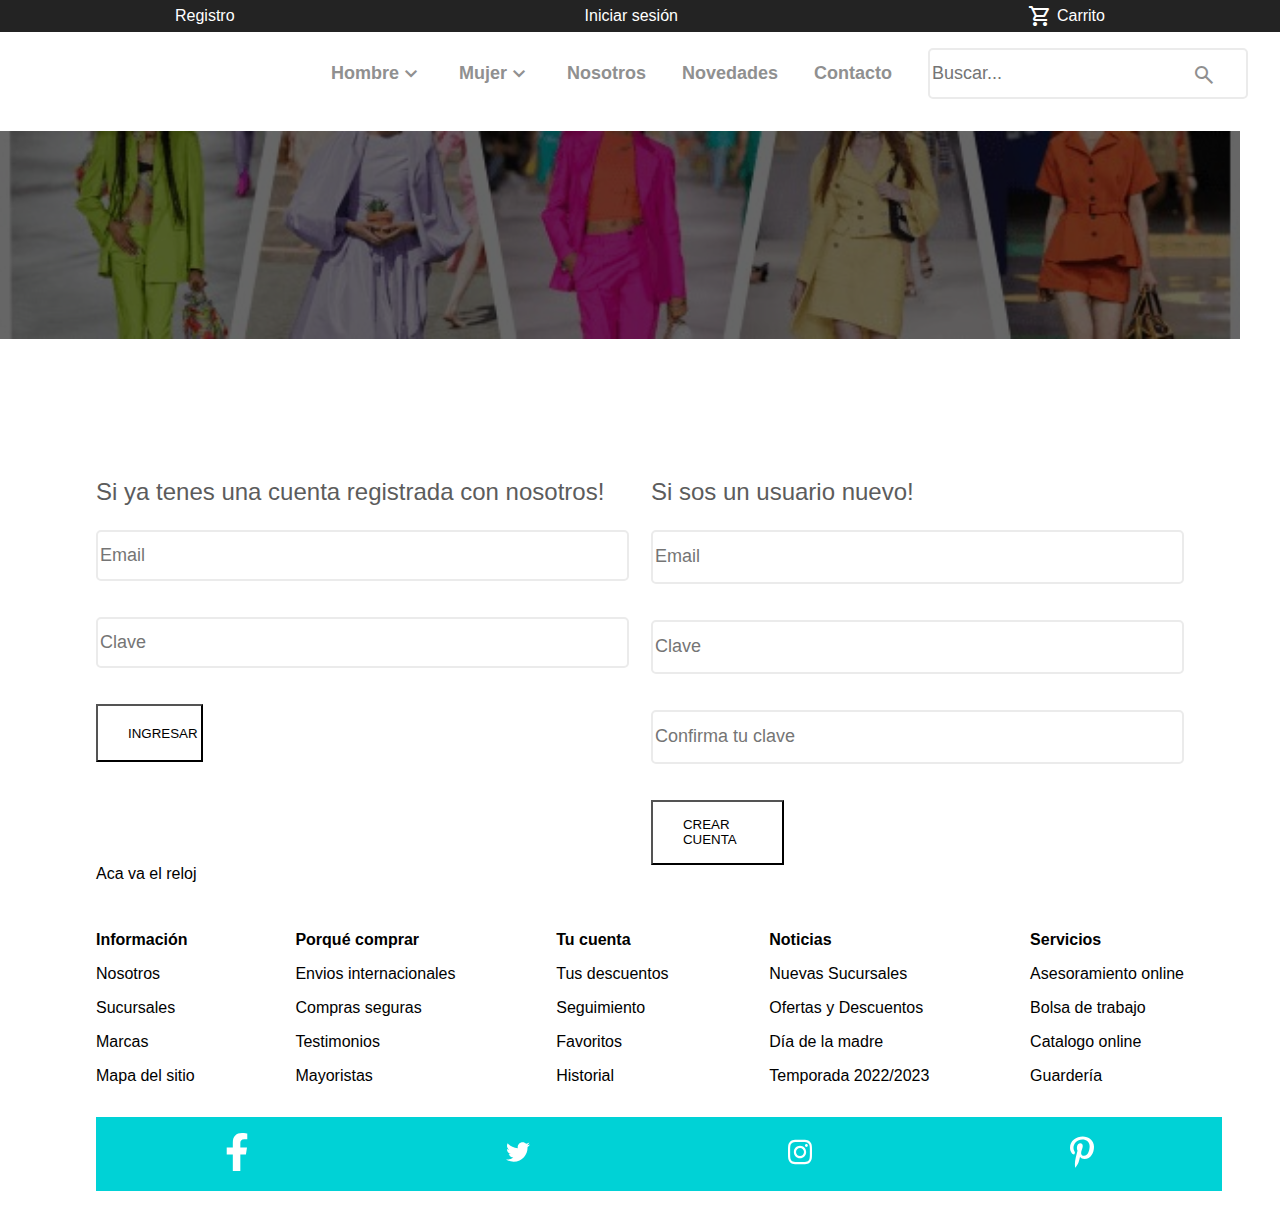
==== contacto.html @ 80572318 "Termine la pagina de contacto" ====
<!DOCTYPE html>
<html lang="en">
  <head>
    <meta charset="UTF-8" />
    <meta name="viewport" content="width=device-width, initial-scale=1.0" />
    <link rel="stylesheet" type="text/css" href="css/styles.css" />
    <link
      rel="stylesheet"
      href="https://fonts.googleapis.com/css2?family=Material+Symbols+Outlined:opsz,wght,FILL,GRAD@24,400,0,0"
    />
    <link
      rel="stylesheet"
      href="https://use.fontawesome.com/releases/v5.12.1/css/all.css"
      crossorigin="anonymous"
    />
    <script src="js/index.js"></script>
    <title>Contacto: Tienda de Ropa</title>
  </head>
  <body>
    <header>
      <p>Registro</p>
      <p>Iniciar sesión</p>
      <div>
        <span class="material-symbols-outlined"> shopping_cart </span>
        <p>Carrito</p>
      </div>
    </header>
    <div>
      <nav>
        <ul>
          <li>Hombre</li>
          <span class="material-symbols-outlined"> expand_more </span>
          <div id="contenedorSeccionHombre">
            <ul>
              <li>Casual</li>
              <span class="material-symbols-outlined"> expand_more </span>
              <li>Abrigos</li>
              <li>Deportivo</li>
              <li>Pantalones</li>
              <li>Remeras</li>
            </ul>
            <ul>
              <li>Formal</li>
              <span class="material-symbols-outlined"> expand_more </span>
              <li>Chaquetas</li>
              <li>Camisetas</li>
              <li>Trajes</li>
              <li>Pantalones</li>
            </ul>
            <div>
              <h2>Ofertas de Invierno</h2>
              <p>Desde el 50% de descuento</p>
            </div>
          </div>
          <li>Mujer</li>
          <span class="material-symbols-outlined"> expand_more </span>
          <div id="contenedorSeccionMujer">
            <ul>
              <li>Casual</li>
              <span class="material-symbols-outlined"> expand_more </span>
              <li>Remeras</li>
              <li>Bikinis</li>
              <li>Juvenil</li>
              <li>Deportivo</li>
            </ul>
            <ul>
              <li>Formal/Noche</li>
              <span class="material-symbols-outlined"> expand_more </span>
              <li>Vestidos</li>
              <li>Accesorios</li>
              <li>Trajes</li>
              <li>Nueva Temporada</li>
            </ul>
            <div>
              <h2>Ofertas de Otoño</h2>
              <p>Desde el 50% de descuento</p>
            </div>
          </div>
          <li>Nosotros</li>
          <li>Novedades</li>
          <li>Contacto</li>
          <li class="inputBuscar">
            <input type="text" placeholder="Buscar..." />
            <span class="material-symbols-outlined"> search </span>
          </li>
        </ul>
      </nav>
    </div>
    <main class="mainContacto">
      <div class="contenedorImagenContacto">
      </div>
      <div class="contenedorFormularios">
        <form class="formInicioSesion">
          <p>Si ya tenes una cuenta registrada con nosotros!</p>
          <input type="email" placeholder="Email" id="email">
          <input type="password" placeholder="Clave" id="clave">
          <button type="submit">INGRESAR</button>
        </form>
        <form class="formRegistro">
          <p>Si sos un usuario nuevo!</p>
          <input type="email" placeholder="Email" id="emailNuevo">
          <input type="password" placeholder="Clave" id="claveNueva">
          <input type="password" placeholder="Confirma tu clave" id="confirmarClave">
          <button type="submit">CREAR CUENTA</button>
        </form>
      </div>
      <div>
        <p>Aca va el reloj</p>
      </div>
    </main>
    <div class="infoTienda">
      <div class="informaciones">
        <h4>Información</h4>
        <a href="#">Nosotros</a>
        <a href="#">Sucursales</a>
        <a href="#">Marcas</a>
        <a href="#">Mapa del sitio</a>
      </div>
      <div class="informaciones">
        <h4>Porqué comprar</h4>
        <a href="#">Envios internacionales</a>
        <a href="#">Compras seguras</a>
        <a href="#">Testimonios</a>
        <a href="#">Mayoristas</a>
      </div>
      <div class="informaciones">
        <h4>Tu cuenta</h4>
        <a href="#">Tus descuentos</a>
        <a href="#">Seguimiento</a>
        <a href="#">Favoritos</a>
        <a href="#">Historial</a>
      </div>
      <div class="informaciones">
        <h4>Noticias</h4>
        <a href="#">Nuevas Sucursales</a>
        <a href="#">Ofertas y Descuentos</a>
        <a href="#">Día de la madre</a>
        <a href="#">Temporada 2022/2023</a>
      </div>
      <div class="informaciones">
        <h4>Servicios</h4>
        <a href="#">Asesoramiento online</a>
        <a href="#">Bolsa de trabajo</a>
        <a href="#">Catalogo online</a>
        <a href="#">Guardería</a>
      </div>
    </div>
    <footer>
      <a href="https://www.facebook.com/"
        ><img
          src="./imagenes/facebook.svg"
          alt="logo facebook"
          class="logosRedesSociales"
      /></a>
      <a href="https://twitter.com/"
        ><img
          src="./imagenes/twitter.svg"
          alt="logo twitter"
          class="logosRedesSociales"
      /></a>
      <a href="https://www.instagram.com/"
        ><img
          src="./imagenes/instagram.svg"
          alt="logo instagram"
          class="logosRedesSociales"
      /></a>
      <a href="https://www.pinterest.com"
        ><img
          src="./imagenes/pinterest.svg"
          alt="logo pinterest"
          class="logosRedesSociales"
      /></a>
    </footer>
  </body>
</html>
---- css/styles.css ----
* {
  margin: 0px;
  font-family: "Segoe UI", Tahoma, Geneva, Verdana, sans-serif;
}

/* Estilos del Index */

/* Estilos del header */

header {
  background-color: #232323;
  color: #ffffff;
  display: flex;
  flex-direction: row;
  justify-content: space-around;
  align-items: center;
  height: 2em;
}

header a {
  text-decoration: none;
  color: #ffffff;
}

header div {
  display: flex;
  flex-direction: row;
}

header div p {
  margin-top: 3px;
  margin-left: 5px;
}

/* Estilos del nav */

.imagenNav {
  background-image: url(../imagenes/B.jpg);
  width: 100%;
  height: 93vh;
  background-size: cover;
  background-repeat: no-repeat;
}

div nav ul {
  padding-top: 1em;
  margin-right: 7em;
  list-style: none;
  display: flex;
  flex-direction: row;
  justify-content: flex-end;
  align-items: center;
  color: #909090;
}

div nav ul li {
  margin-left: 2em;
  font-size: large;
  font-weight: bolder;
}

div nav ul li a {
  text-decoration: none;
  color: #909090;
}

.inputBuscar {
  position: relative;
}

div nav ul li input {
  height: 2.5em;
  width: 130%;
  border: 2px solid #ebebeb;
  border-radius: 5px;
  font-size: large;
  color: #909090;
}

div nav ul li span {
  position: absolute;
  bottom: 0.5em;
  right: -2em;
}

#contenedorSeccionHombre {
  display: none;
}

#contenedorSeccionMujer {
  display: none;
}

/* Estilos del main */

main {
  margin-left: 6em;
  margin-right: 6em;
  margin-top: 1em;
  padding-top: 1em;
  border-top: 2px solid #ebebeb;
}

main nav ul {
  list-style: none;
  display: flex;
  flex-direction: row;
  justify-content: flex-start;
  align-items: center;
  margin-bottom: 2em;
}

main nav ul li {
  padding-left: 2em;
  font-weight: 500;
  font-size: large;
  color: #5c5c5c;
}

.imagenesMain {
  display: flex;
  flex-direction: row;
  justify-content: space-between;
  flex-wrap: wrap;
  color: #909090;
}

.preciosEnImagenes {
  margin-top: 10px;
  margin-left: 10px;
}

.imagenMain1 {
  background-image: url(../imagenes/item-1.png);
  height: 49vh;
  width: 40vh;
  background-size: 100%;
  background-repeat: no-repeat;
  padding-bottom: 1em;
  border: 1px solid #bdbdbd;
}

.imagenMain2 {
  background-image: url(../imagenes/item-2.png);
  height: 68vh;
  width: 46vh;
  background-size: 100%;
  background-repeat: no-repeat;
  padding-bottom: 1em;
  border: 1px solid #bdbdbd;
}

.imagenMain3 {
  background-image: url(../imagenes/item-4.png);
  height: 89vh;
  width: 90vh;
  background-size: 100%;
  background-repeat: no-repeat;
  padding-bottom: 1em;
  border: 1px solid #bdbdbd;
}

.imagenMain4 {
  background-image: url(../imagenes/item-3.png);
  height: 76vh;
  width: 89vh;
  background-size: 60%;
  background-repeat: no-repeat;
  padding-bottom: 1em;
  border: 1px solid #bdbdbd;
  margin-top: -8%;
}

.imagenMain5 {
  background-image: url(../imagenes/item-5.png);
  height: 59vh;
  width: 45vh;
  background-size: 100%;
  background-repeat: no-repeat;
  padding-bottom: 1em;
  border: 1px solid #bdbdbd;
  margin-top: 20px;
  margin-left: 10px;
}

.imagenMain6 {
  background-image: url(../imagenes/item-6.png);
  height: 59vh;
  width: 44vh;
  background-size: 102.5%;
  background-repeat: no-repeat;
  padding-bottom: 1em;
  border: 1px solid #bdbdbd;
  margin-top: 20px;
}

/* Estilos de la parte de informacion */

.infoTienda {
  margin-left: 6em;
  margin-right: 6em;
  margin-top: 3em;
  display: flex;
  flex-direction: row;
  justify-content: space-between;
}

.informaciones {
  display: flex;
  flex-direction: column;
}

.informaciones a {
  text-decoration: none;
  color: #000000;
  margin-top: 1em;
}

/* Estilos del footer */

footer {
  width: 88%;
  margin-left: 6em;
  margin-right: 6em;
  margin-top: 2em;
  margin-bottom: 1em;
  padding-top: 1em;
  padding-bottom: 1em;
  height: 100%;
  background-color: #00d2d6;
  display: flex;
  flex-direction: row;
  justify-content: space-around;
  align-items: center;
}

.logosRedesSociales {
  width: 1.5em;
}

/* Estilo de Contacto */

/* Estilos del main */

.mainContacto {
  border: none;
}

.contenedorImagenContacto {
  background-image: url(../imagenes/collage-COLORES.jpg);
  width: 114%;
  height: 35vh;
  margin-left: -6em;
  background-size: 100%;
  background-repeat: no-repeat;
  filter: brightness(0.4);
}

/* Estilo de los formularios */

.contenedorFormularios {
  display: flex;
  flex-direction: row;
  justify-content: space-between;
  width: 100%;
}

.formInicioSesion {
  display: flex;
  flex-direction: column;
  width: 49%;
  margin-top: 2em;
}

.formRegistro {
  display: flex;
  flex-direction: column;
  width: 49%;
  margin-top: 2em;
}

main div form p {
  font-size: x-large;
  font-weight: 400;
  color: #5c5c5c ;
  margin-bottom: 1em;
}

main div form input {
  margin-bottom: 2em;
  height: 2.5em;
  border: 2px solid #ebebeb;
  border-radius: 5px;
  font-size: large;
  color: #909090;
}

main div form button {
  background-color: #ffffff;
  padding-left: 30px;
}

.formInicioSesion button{
  width: 20%;
  height: 15%;
  text-align: start;
}

.formRegistro input {
  height: 3.2em;
}

.formRegistro button {
  width: 25%;
  height: 20%;
  text-align: start;
}
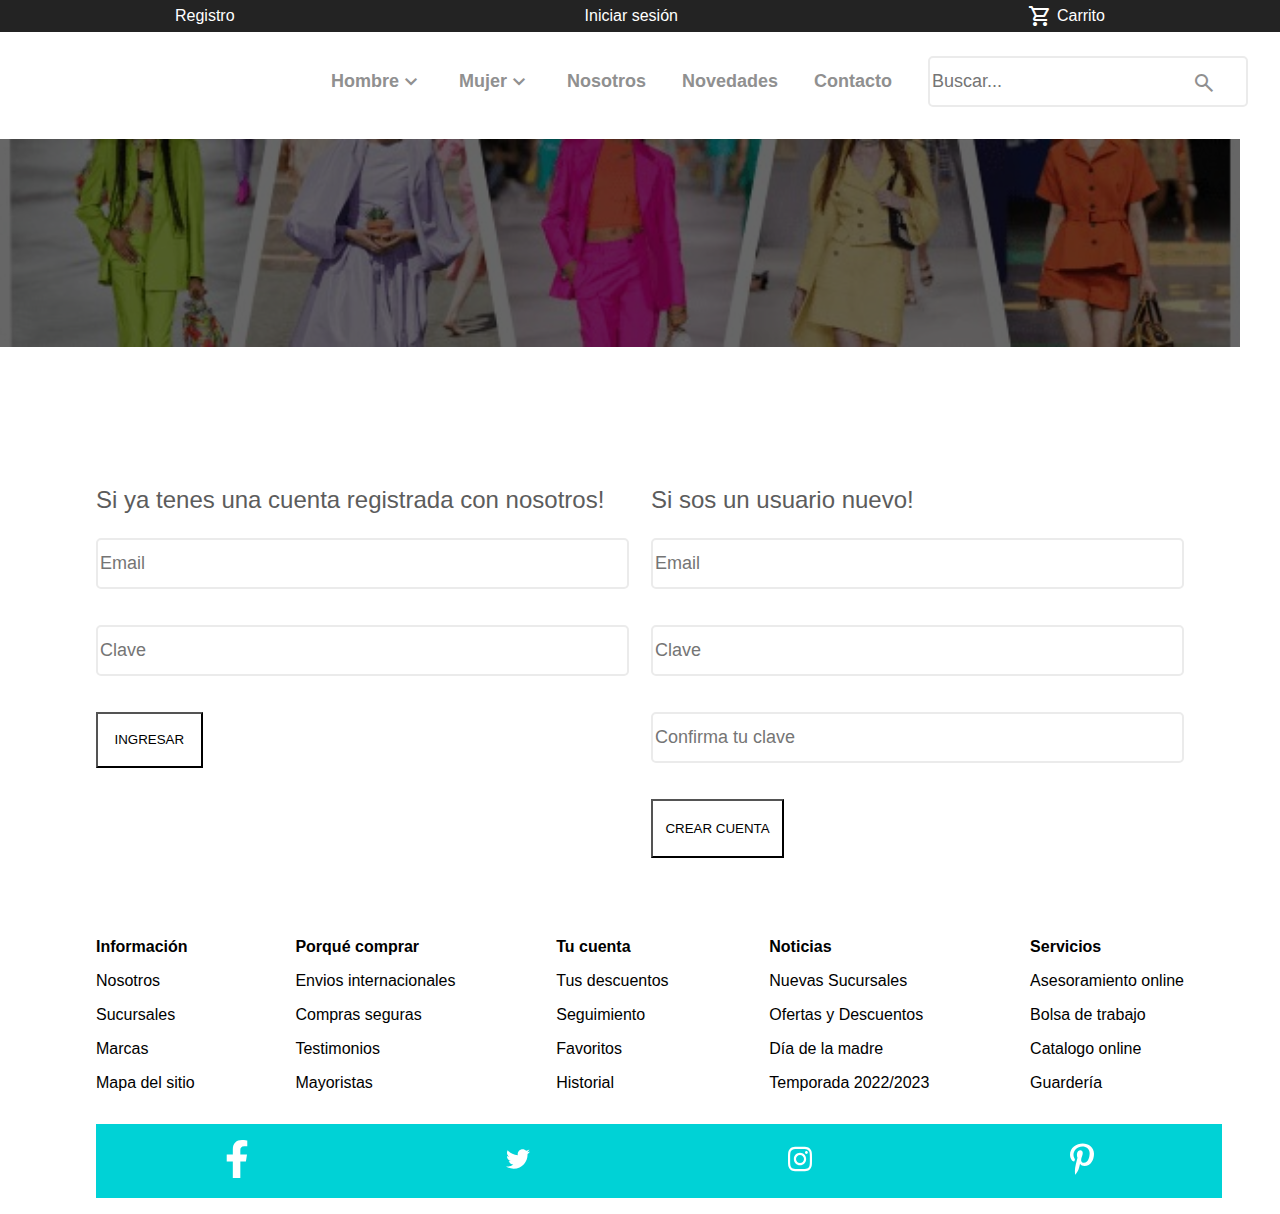
==== commit d9083c37: "Comence con js" ====
--- a/contacto.html
+++ b/contacto.html
@@ -13,19 +13,18 @@
       href="https://use.fontawesome.com/releases/v5.12.1/css/all.css"
       crossorigin="anonymous"
     />
-    <script src="js/index.js"></script>
     <title>Contacto: Tienda de Ropa</title>
   </head>
   <body>
     <header>
-      <p>Registro</p>
-      <p>Iniciar sesión</p>
+      <p><a href="contacto.html">Registro</a></p>
+      <p><a href="contacto.html">Iniciar sesión</a></p>
       <div>
         <span class="material-symbols-outlined"> shopping_cart </span>
-        <p>Carrito</p>
+        <a href="#"><p>Carrito</p></a>
       </div>
     </header>
-    <div>
+    <div class="navContacto">
       <nav>
         <ul>
           <li>Hombre</li>
@@ -76,9 +75,9 @@
               <p>Desde el 50% de descuento</p>
             </div>
           </div>
-          <li>Nosotros</li>
-          <li>Novedades</li>
-          <li>Contacto</li>
+          <li><a href="#">Nosotros</a></li>
+          <li><a href="index.html">Novedades</a></li>
+          <li><a href="contacto.html">Contacto</a></li>
           <li class="inputBuscar">
             <input type="text" placeholder="Buscar..." />
             <span class="material-symbols-outlined"> search </span>
@@ -87,25 +86,33 @@
       </nav>
     </div>
     <main class="mainContacto">
-      <div class="contenedorImagenContacto">
-      </div>
+      <div class="contenedorImagenContacto"></div>
       <div class="contenedorFormularios">
         <form class="formInicioSesion">
           <p>Si ya tenes una cuenta registrada con nosotros!</p>
-          <input type="email" placeholder="Email" id="email">
-          <input type="password" placeholder="Clave" id="clave">
+          <input type="email" placeholder="Email" id="email" />
+          <input type="password" placeholder="Clave" id="clave" />
           <button type="submit">INGRESAR</button>
+          <p id="mensajeSesionIniciada">Sesion iniciada!</p>
+          <p id="mensajeErrorIniciarSesion">Email o contraseña incorrectos!</p>
         </form>
         <form class="formRegistro">
           <p>Si sos un usuario nuevo!</p>
-          <input type="email" placeholder="Email" id="emailNuevo">
-          <input type="password" placeholder="Clave" id="claveNueva">
-          <input type="password" placeholder="Confirma tu clave" id="confirmarClave">
+          <input type="email" placeholder="Email" id="emailNuevo" />
+          <input type="password" placeholder="Clave" id="claveNueva" />
+          <input
+            type="password"
+            placeholder="Confirma tu clave"
+            id="confirmarClave"
+          />
           <button type="submit">CREAR CUENTA</button>
+          <p id="mensajeRegistroExitoso">Registro exitoso!</p>
+          <p id="mensajeErrorRegistro">Las contraseñas no coinciden!</p>
         </form>
       </div>
-      <div>
-        <p>Aca va el reloj</p>
+      <div id="contenedorReloj">
+        <div id="reloj">
+        </div>
       </div>
     </main>
     <div class="infoTienda">
@@ -171,5 +178,6 @@
           class="logosRedesSociales"
       /></a>
     </footer>
+    <script src="js/index.js"></script>
   </body>
 </html>
--- a/css/styles.css
+++ b/css/styles.css
@@ -42,8 +42,14 @@
   background-repeat: no-repeat;
 }
 
+#fechaIndex {
+  font-size: large;
+  font-weight: bolder;
+  margin-left: 10px;
+}
+
 div nav ul {
-  padding-top: 1em;
+  /* padding-top: 1em; */
   margin-right: 7em;
   list-style: none;
   display: flex;
@@ -101,6 +107,25 @@
   border-top: 2px solid #ebebeb;
 }
 
+/* Estilos de la barra de progreso */
+
+.barraProgreso {
+  width: 100%;
+  height: 5px;
+  background-color: white;
+  position: sticky;
+  z-index: 1;
+  top: 0;
+  margin-bottom: 1em;
+}
+
+.barra {
+  height: 6px;
+  width: 0%;
+  background-color: #232323;
+
+}
+
 main nav ul {
   list-style: none;
   display: flex;
@@ -158,6 +183,11 @@
   background-repeat: no-repeat;
   padding-bottom: 1em;
   border: 1px solid #bdbdbd;
+}
+
+.textoTachado {
+  text-decoration: line-through;
+  margin-right: 15px;
 }
 
 .imagenMain4 {
@@ -238,6 +268,10 @@
   width: 1.5em;
 }
 
+.logosRedesSociales:hover {
+  filter: drop-shadow(1px 5px 10px rgba(0,0,0,0.7));
+}
+
 /* Estilo de Contacto */
 
 /* Estilos del main */
@@ -256,6 +290,10 @@
   filter: brightness(0.4);
 }
 
+.navContacto {
+  margin-top: 1.5em;
+}
+
 /* Estilo de los formularios */
 
 .contenedorFormularios {
@@ -282,7 +320,7 @@
 main div form p {
   font-size: x-large;
   font-weight: 400;
-  color: #5c5c5c ;
+  color: #5c5c5c;
   margin-bottom: 1em;
 }
 
@@ -297,13 +335,26 @@
 
 main div form button {
   background-color: #ffffff;
-  padding-left: 30px;
-}
-
-.formInicioSesion button{
+  text-align: center;
+}
+
+.formInicioSesion button {
   width: 20%;
   height: 15%;
-  text-align: start;
+}
+
+#mensajeSesionIniciada {
+  color: #6fff00;
+  margin-top: 1em;
+  text-align: center;
+  display: none;
+}
+
+#mensajeErrorIniciarSesion {
+  color: #ff0000;
+  margin-top: 1em;
+  text-align: center;
+  display: none;
 }
 
 .formRegistro input {
@@ -313,5 +364,41 @@
 .formRegistro button {
   width: 25%;
   height: 20%;
-  text-align: start;
-}+}
+
+#mensajeRegistroExitoso {
+  color: #6fff00;
+  margin-top: 1em;
+  text-align: center;
+  display: none;
+}
+
+#mensajeErrorRegistro {
+  color: #ff0000;
+  margin-top: 1em;
+  text-align: center;
+  display: none;
+  margin-bottom: -1em;
+}
+
+#contenedorReloj {
+  width: 100%;
+  display: flex;
+  flex-direction: row;
+  justify-content: center;
+  margin-top: 2em;
+  margin-bottom: 2em;
+}
+
+#reloj {
+  background-color: #000000;
+  color: #ffffff;
+  text-align: center;
+}
+
+#relojDigital {
+  font-family: 'Oswald', 'Arial';
+  letter-spacing: 0.05em;
+  font-size: 4em;
+  padding: 5px 5px;
+}
